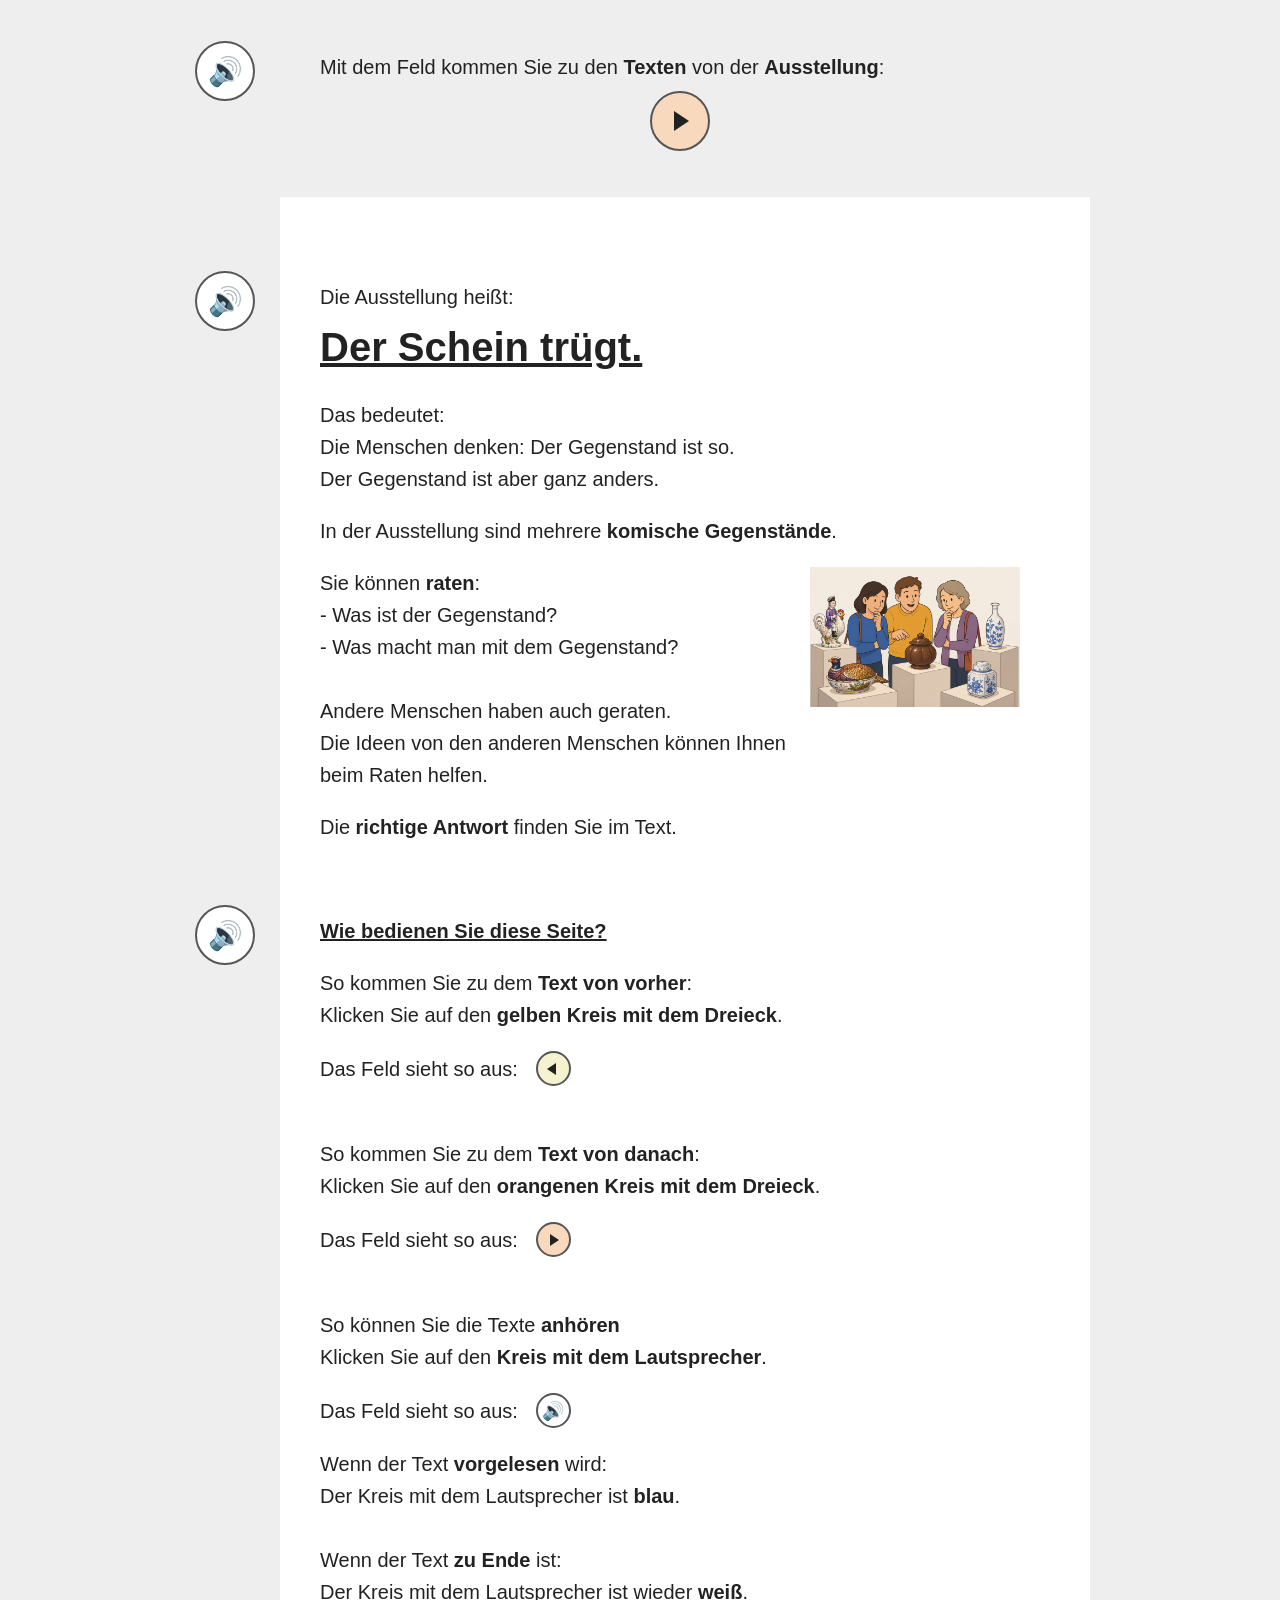
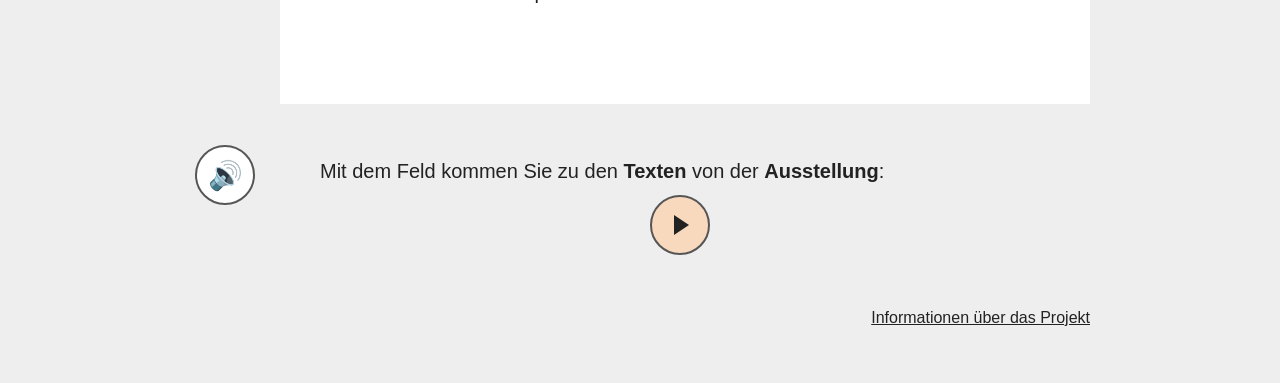
==== index.html @ 8acdafca "Add files via upload" ====
<!DOCTYPE html>
<html lang="de">

<head>
    <meta charset="UTF-8">
    <meta name="viewport" content="width=device-width, initial-scale=1.0">

    <title>Der Schein trügt</title>

    <link rel="stylesheet" href="style.css">
</head>

<body>

    <main>

        <section>

            <!-- =========================================================
                 OBERER GRAUER BEREICH
                 ========================================================= -->

            <div class="grau-bereich oben">

                <!-- Text + Audio oberhalb der Navigation -->
                <div class="audio-zeile einleitung">

                    <div class="audio-button">

                        <button
                            class="audio-start"
                            type="button"
                            aria-label="Audio abspielen">
                            🔊
                        </button>

                        <audio
                            src="audio/Leda_navi_index.wav"
                            preload="none">
                        </audio>

                    </div>

                    <div class="audio-text">

                        <p>
                            Mit dem Feld kommen Sie zu den
                            <strong>Texten</strong> von der
                            <strong>Ausstellung</strong>:
                        </p>

                    </div>

                </div>


                <!-- Obere Navigation -->
                <p class="navigation">

                    <span class="nav-pfeil platzhalter"></span>

                    <a href="manufaktur.html">

                        <button
                            class="nav-pfeil rechts"
                            type="button"
                            aria-label="Zur Ausstellung"
                            title="Zur Ausstellung">
                        </button>

                    </a>

                </p>

            </div>


            <!-- =========================================================
                 NORMALER INHALT
                 ========================================================= -->


            <!-- Einleitung: Abstand -->
            <div class="audio-zeile">

                <div>
                    <br />
                    <br />
                </div>

            </div>


            <!-- =========================================================
                 EINLEITUNG
                 ========================================================= -->

            <div class="audio-zeile">

                <div class="audio-button">

                    <button
                        class="audio-start"
                        type="button"
                        aria-label="Audio abspielen">
                        🔊
                    </button>

                    <audio
                        src="audio/Leda_Einleitung.wav"
                        preload="none">
                    </audio>

                </div>

                <div class="audio-text">

                    <p>
                        Die Ausstellung heißt:
                    </p>

                    <h1>Der Schein trügt.</h1>

                    <p>
                        Das bedeutet:<br />
                        Die Menschen denken: Der Gegenstand ist so.<br />
                        Der Gegenstand ist aber ganz anders.
                    </p>

                    <p>
                        In der Ausstellung sind mehrere
                        <strong>komische Gegenstände</strong>.
                    </p>


                    <!-- Bild + Text zum Raten -->
                    <div class="zeile">

                        <p>
                            Sie können <strong>raten</strong>:<br />
                            - Was ist der Gegenstand?<br />
                            - Was macht man mit dem Gegenstand?<br />
                            <br />

                            Andere Menschen haben auch geraten.<br />

                            Die Ideen von den anderen Menschen können Ihnen
                            beim Raten helfen.
                        </p>

                        <img
                            src="bilder/0_raten.png"
                            alt="In der Ausstellung stehen fünf Gegenstände auf Säulen. Die Gegenstände sind aus Porzellan. Zwischen den Säulen stehen drei Menschen. Sie schauen auf einen braunen Gegenstand auf einer Säule. Sie überlegen: Was ist der Gegenstand?">

                    </div>


                    <p>
                        Die <strong>richtige Antwort</strong> finden Sie im Text.
                    </p>

                    <p>
                        <br />
                    </p>

                </div>

            </div>


            <!-- =========================================================
                 BEDIENUNG DER SEITE
                 ========================================================= -->

            <div class="audio-zeile">

                <!-- Gemeinsamer Audiobutton -->
                <div class="audio-button">

                    <button
                        class="audio-start"
                        type="button"
                        aria-label="Erklärung der Buttons abspielen">
                        🔊
                    </button>

                    <audio
                        src="audio/Leda_index_Bedienung.wav"
                        preload="none">
                    </audio>

                </div>

                <div>

                    <p>
                        <strong><u>Wie bedienen Sie diese Seite?</u></strong>
                    </p>


                    <!-- Navigation: vorher -->
                    <p>
                        So kommen Sie zu dem
                        <strong>Text von vorher</strong>:<br />

                        Klicken Sie auf den
                        <strong>gelben Kreis mit dem Dreieck</strong>.
                    </p>

                    <div class="audio-text button-erklaerung">

                        <p>
                            Das Feld sieht so aus:

                            <button
                                class="nav-pfeil links"
                                type="button"
                                tabindex="-1"
                                aria-hidden="true">
                            </button>
                        </p>

                    </div>


                    <!-- Navigation: danach -->
                    <p>
                        <br />

                        So kommen Sie zu dem
                        <strong>Text von danach</strong>:<br />

                        Klicken Sie auf den
                        <strong>orangenen Kreis mit dem Dreieck</strong>.
                    </p>

                    <div class="audio-text button-erklaerung">

                        <p>
                            Das Feld sieht so aus:

                            <button
                                class="nav-pfeil rechts"
                                type="button"
                                tabindex="-1"
                                aria-hidden="true">
                            </button>
                        </p>

                    </div>


                    <!-- Audio -->
                    <p>
                        <br />

                        So können Sie die Texte
                        <strong>anhören</strong><br />

                        Klicken Sie auf den
                        <strong>Kreis mit dem Lautsprecher</strong>.
                    </p>

                    <div class="audio-text button-erklaerung">

                        <p>
                            Das Feld sieht so aus:

                            <button
                                class="audio-start beispiel-audio"
                                type="button"
                                tabindex="-1"
                                aria-hidden="true">
                                🔊
                            </button>
                        </p>

                    </div>


                    <!-- Status des Audiobuttons -->
                    <p>
                        Wenn der Text <strong>vorgelesen</strong> wird:<br />

                        Der Kreis mit dem Lautsprecher ist <strong>blau</strong>.<br />
                        <br />

                        Wenn der Text <strong>zu Ende</strong> ist:<br />

                        Der Kreis mit dem Lautsprecher ist wieder <strong>weiß</strong>.
                    </p>

                </div>

            </div>


            <!-- Abstand vor dem unteren grauen Bereich -->
            <div class="audio-zeile">

                <div>
                    <br />
                    <br />
                    <br />
                </div>

            </div>


            <!-- =========================================================
                 UNTERER GRAUER BEREICH
                 ========================================================= -->

            <div class="grau-bereich unten">

                <!-- Text + Audio unterhalb des Inhalts -->
                <div class="audio-zeile einleitung unten">

                    <div class="audio-button">

                        <button
                            class="audio-start"
                            type="button"
                            aria-label="Audio abspielen">
                            🔊
                        </button>

                        <audio
                            src="audio/Leda_navi_index.wav"
                            preload="none">
                        </audio>

                    </div>

                    <div class="audio-text">

                        <p>
                            Mit dem Feld kommen Sie zu den
                            <strong>Texten</strong> von der
                            <strong>Ausstellung</strong>:
                        </p>

                    </div>

                </div>


                <!-- Untere Navigation -->
                <p class="navigation">

                    <span class="nav-pfeil platzhalter"></span>

                    <a href="manufaktur.html">

                        <button
                            class="nav-pfeil rechts"
                            type="button"
                            aria-label="Zur Ausstellung"
                            title="Zur Ausstellung">
                        </button>

                    </a>

                </p>


                <!-- Link zur Informationsseite -->
                <div class="projekt-link-bereich">

                    <a
                        href="informationen.html"
                        class="projekt-link">
                        Informationen über das Projekt
                    </a>

                </div>

            </div>

        </section>

    </main>


    <!-- JavaScript -->
    <script src="script.js"></script>

</body>

</html>
---- style.css ----
/* ==================================================
   GRUND-EINSTELLUNGEN
   ================================================== */

body {
    font-family: "Noto Sans", Arial, sans-serif;
    font-size: 20px;
    line-height: 1.6;

    color: #222;
    background-color: #fff;

    margin: 0;
}


/* ==================================================
   HAUPT-INHALT
   ================================================== */

main {
    max-width: 900px;
    margin: 0 auto;
    padding: 0 20px;
}


/* ==================================================
   ÜBERSCHRIFTEN
   ================================================== */

h1 {
    font-size: 2em;
    margin-top: 2px;
    margin-bottom: 20px;
    text-decoration: underline;
}

h2 {
    font-size: 1.5em;
    margin-top: 2px;
    text-decoration: underline;
}


/* ==================================================
   TEXT
   ================================================== */

p {
    margin-bottom: 0;
}


/* ==================================================
   BILDER
   ================================================== */

/* Alle normalen Bilder */

img {
    max-width: 100%;
    height: auto;
    display: block;

    margin-top: 20px;
    margin-bottom: 20px;

    margin-left: auto;
}


/* ==================================================
   GEGENSTANDS-BILDER
   Diese Bilder werden weiterhin speziell behandelt
   ================================================== */

.gegenstand {
    width: auto;
    height: 300px;

    margin-left: 50px;
    margin-right: 0;

    border: 3px solid rgb(100, 97, 97);
    outline-offset: 6px;

    box-shadow:
        0 0 0 8px rgb(118, 117, 117),
        0 0 0 20px rgb(91, 91, 91);
}


/* ==================================================
   AUDIO
   ================================================== */

audio {
    width: 100%;
    max-width: 600px;
    margin: 10px 0 30px 0;
}


/* ==================================================
   ZEILE MIT TEXT UND BILD
   ================================================== */

.zeile {
    display: flex;
    justify-content: space-between;
    align-items: flex-start;

    margin-top: 0;
    gap: 30px;
}

.zeile p {
    flex: 1;
}

.zeile img {
    max-width: 280px;
    max-height: 140px;
    height: auto;

    margin-left: 30px;
}


/* ==================================================
   ALLGEMEINE BUTTONS
   ================================================== */

button {
    font-family: "Noto Sans", sans-serif;
    font-size: 1.2rem;

    padding: 12px 20px;
    margin: 10px;

    cursor: pointer;
}

button:hover {
    background-color: #9fc5ed;
    border-color: #555;
}


/* ==================================================
   AUDIO-ZEILEN
   ================================================== */

.audio-zeile {
    display: grid;
    grid-template-columns: 70px 1fr;
    gap: 60px;

    position: relative;
}


/* ==================================================
   AUDIO-SPALTE
   ================================================== */

.audio-button {
    background-color: transparent;

    text-align: center;

    display: flex;
    justify-content: center;
    align-items: flex-start;
}


/* ==================================================
   TEXTBEREICH
   ================================================== */

.audio-text {
    background-color: transparent;
    padding-right: 30px;
}


/* ==================================================
   GRAUER BEREICH LINKS
   ================================================== */

.audio-zeile::before {
    content: "";

    position: absolute;

    top: 0;
    bottom: 0;

    right: calc(100% - 70px - 20px);

    width: 50vw;

    background-color: #eeeeee;

    z-index: -1;
}


/* ==================================================
   GRAUER BEREICH RECHTS
   ================================================== */

.audio-zeile::after {
    content: "";

    position: absolute;

    top: 0;
    bottom: 0;

    left: 100%;

    width: 50vw;

    background-color: #eeeeee;

    z-index: -1;
}


/* ==================================================
   AUDIOBUTTON
   Immer rund
   ================================================== */

.audio-start {
    font-family: "Noto Sans", Arial, sans-serif;
    font-variant-emoji: text;

    width: 60px;
    height: 60px;

    min-width: 60px;
    min-height: 60px;

    max-width: 60px;
    max-height: 60px;

    padding: 0;
    margin: 10px;

    border-radius: 50%;
    border: 2px solid #575656;

    background-color: #ffffff;

    font-size: 28px;

    display: flex;
    justify-content: center;
    align-items: center;

    cursor: pointer;

    box-sizing: border-box;
    flex-shrink: 0;

    transition:
        background-color 0.15s ease,
        border-color 0.15s ease;
}


/* ==================================================
   AUDIO WIRD ABGESPIELT
   ================================================== */

.audio-start.abspielen {
    background-color: #589af5;
}


/* ==================================================
   EINLEITUNG
   ================================================== */

.einleitung {
    margin-top: 30px;
    margin-bottom: -20px;
}


/* ==================================================
   EINLEITUNG UNTEN
   ================================================== */

.einleitung.unten {
    margin-top: 30px;
    margin-bottom: -20px;
}


/* ==================================================
   NAVIGATION
   ================================================== */

.navigation {
    display: flex;

    justify-content: center;
    align-items: center;

    flex-wrap: wrap;

    margin-top: 0;
    margin-bottom: 45px;

    text-align: center;

    gap: 20px;

    position: relative;
    z-index: 10;
}


/* ==================================================
   NAVIGATION-BUTTONS
   ================================================== */

.navigation button {
    font-family: "Noto Sans", Arial, sans-serif;

    font-size: 18px;
    font-weight: 500;

    padding: 10px 18px;
    margin: 0;

    color: #222;

    background-color: #fff;

    border: 1px solid #999;
    border-radius: 8px;

    cursor: pointer;

    transition:
        background-color 0.15s ease,
        border-color 0.15s ease;
}


/* ==================================================
   GRAUE BEREICHE OBEN UND UNTEN
   ================================================== */

.grau-bereich {
    background-color: #eeeeee;

    width: 100vw;

    position: relative;
    left: 50%;

    transform: translateX(-50%);

    box-sizing: border-box;

    padding-left: max(
        20px,
        calc((100vw - 900px) / 2)
    );

    padding-right: max(
        20px,
        calc((100vw - 900px) / 2)
    );
}


/* ==================================================
   OBERER GRAUER BEREICH
   ================================================== */

.grau-bereich.oben {
    padding-top: 1px;
    padding-bottom: 1px;
}


/* ==================================================
   UNTERER GRAUER BEREICH
   ================================================== */

.grau-bereich.unten {
    padding-top: 1px;
    padding-bottom: 1px;
}


/* ==================================================
   GRAUER BEREICH NACH RECHTS
   ================================================== */

.grau-bereich.oben::after,
.grau-bereich.unten::after {
    content: "";

    position: absolute;

    top: 0;
    bottom: 0;

    left: 100%;

    width: 50vw;

    background-color: #eeeeee;

    z-index: -1;
}


/* ==================================================
   PFEIL-BUTTONS
   ================================================== */

.nav-pfeil {
    width: 60px;
    height: 60px;

    padding: 0 !important;
    margin: 0;

    border: 2px solid #555 !important;
    border-radius: 50% !important;

    display: inline-flex;

    justify-content: center;
    align-items: center;

    position: relative;

    cursor: pointer;

    box-sizing: border-box;

    transition:
        background-color 0.15s ease,
        border-color 0.15s ease;
}


/* ==================================================
   PFEIL NACH LINKS
   ================================================== */

.nav-pfeil.links {
    background: #f4f2cf !important;
}


/* ==================================================
   PFEIL NACH RECHTS
   ================================================== */

.nav-pfeil.rechts {
    background: #f9d9be !important;
}


/* ==================================================
   HOVER LINKS
   ================================================== */

.nav-pfeil.links:hover {
    background: #9fc5ed !important;
    border-color: #222 !important;
}


/* ==================================================
   HOVER RECHTS
   ================================================== */

.nav-pfeil.rechts:hover {
    background: #9fc5ed !important;
    border-color: #222 !important;
}


/* ==================================================
   LINKES DREIECK
   ================================================== */

.nav-pfeil.links::before {
    content: "";

    width: 0;
    height: 0;

    border-top: 10px solid transparent;
    border-bottom: 10px solid transparent;
    border-right: 15px solid #222;

    margin-right: 3px;
}


/* ==================================================
   RECHTES DREIECK
   ================================================== */

.nav-pfeil.rechts::before {
    content: "";

    width: 0;
    height: 0;

    border-top: 10px solid transparent;
    border-bottom: 10px solid transparent;
    border-left: 15px solid #222;

    margin-left: 3px;
}


/* ==================================================
   ERKLÄRUNG DER BUTTONS
   ================================================== */

.button-erklaerung p {
    display: flex;
    align-items: center;
    gap: 10px;
}


/* ==================================================
   TEXT IN DER BUTTON-ERKLÄRUNG
   ================================================== */

.button-erklaerung .audio-text {
    display: flex;

    flex-direction: column;
    align-items: flex-start;

    gap: 10px;
}


/* ==================================================
   ABSTÄNDE DER ABSÄTZE
   ================================================== */

.button-erklaerung .audio-text p {
    margin: 0;
}


/* ==================================================
   KLEINE BEISPIEL-BUTTONS
   ================================================== */

.button-erklaerung .nav-pfeil,
.button-erklaerung .beispiel-audio {
    width: 35px;
    height: 35px;

    min-width: 35px;
    min-height: 35px;

    padding: 0;
    margin: 0 0 0 8px;

    flex-shrink: 0;
    vertical-align: middle;
}


/* ==================================================
   KLEINES LINKES DREIECK
   ================================================== */

.button-erklaerung .nav-pfeil.links::before {
    border-top-width: 6px;
    border-bottom-width: 6px;
    border-right-width: 9px;
}


/* ==================================================
   KLEINES RECHTES DREIECK
   ================================================== */

.button-erklaerung .nav-pfeil.rechts::before {
    border-top-width: 6px;
    border-bottom-width: 6px;
    border-left-width: 9px;
}


/* ==================================================
   KLEINER AUDIOBUTTON IN DER ERKLÄRUNG
   ================================================== */

.button-erklaerung .beispiel-audio {
    font-size: 18px;
}


/* ==================================================
   FARBEN DER KLEINEN BEISPIEL-PFEILE
   ================================================== */

.button-erklaerung .nav-pfeil.links {
    background: #f4f2cf !important;
}

.button-erklaerung .nav-pfeil.rechts {
    background: #f9d9be !important;
}


/* ==================================================
   SMARTPHONE
   ================================================== */

@media (max-width: 600px) {

    body {
        font-size: 18px;
    }

    main {
        padding-left: 15px;
        padding-right: 15px;
    }

    .grau-bereich {
        padding-left: 15px;
        padding-right: 15px;
    }
}


/* ==================================================
   NAVIGATION-PLATZHALTER
   ================================================== */

.nav-pfeil.platzhalter {
    width: 60px;
    height: 60px;

    visibility: hidden;
    pointer-events: none;
}


/* ==================================================
   BILDER IM TEXTBEREICH
   ================================================== */

.audio-text img:not(.gegenstand) {
    position: relative;
    left: -40px;
}


/* ==================================================
   LINK ZU DEN PROJEKTINFORMATIONEN
   ================================================== */

.projekt-link-bereich {
    text-align: right;

    margin-top: 5px;
    margin-bottom: 50px;
}

.projekt-link {
    font-family: "Noto Sans", Arial, sans-serif;

    font-size: 16px;

    color: #222;

    text-decoration: underline;
}

.projekt-link:hover {
    color: #555;
}
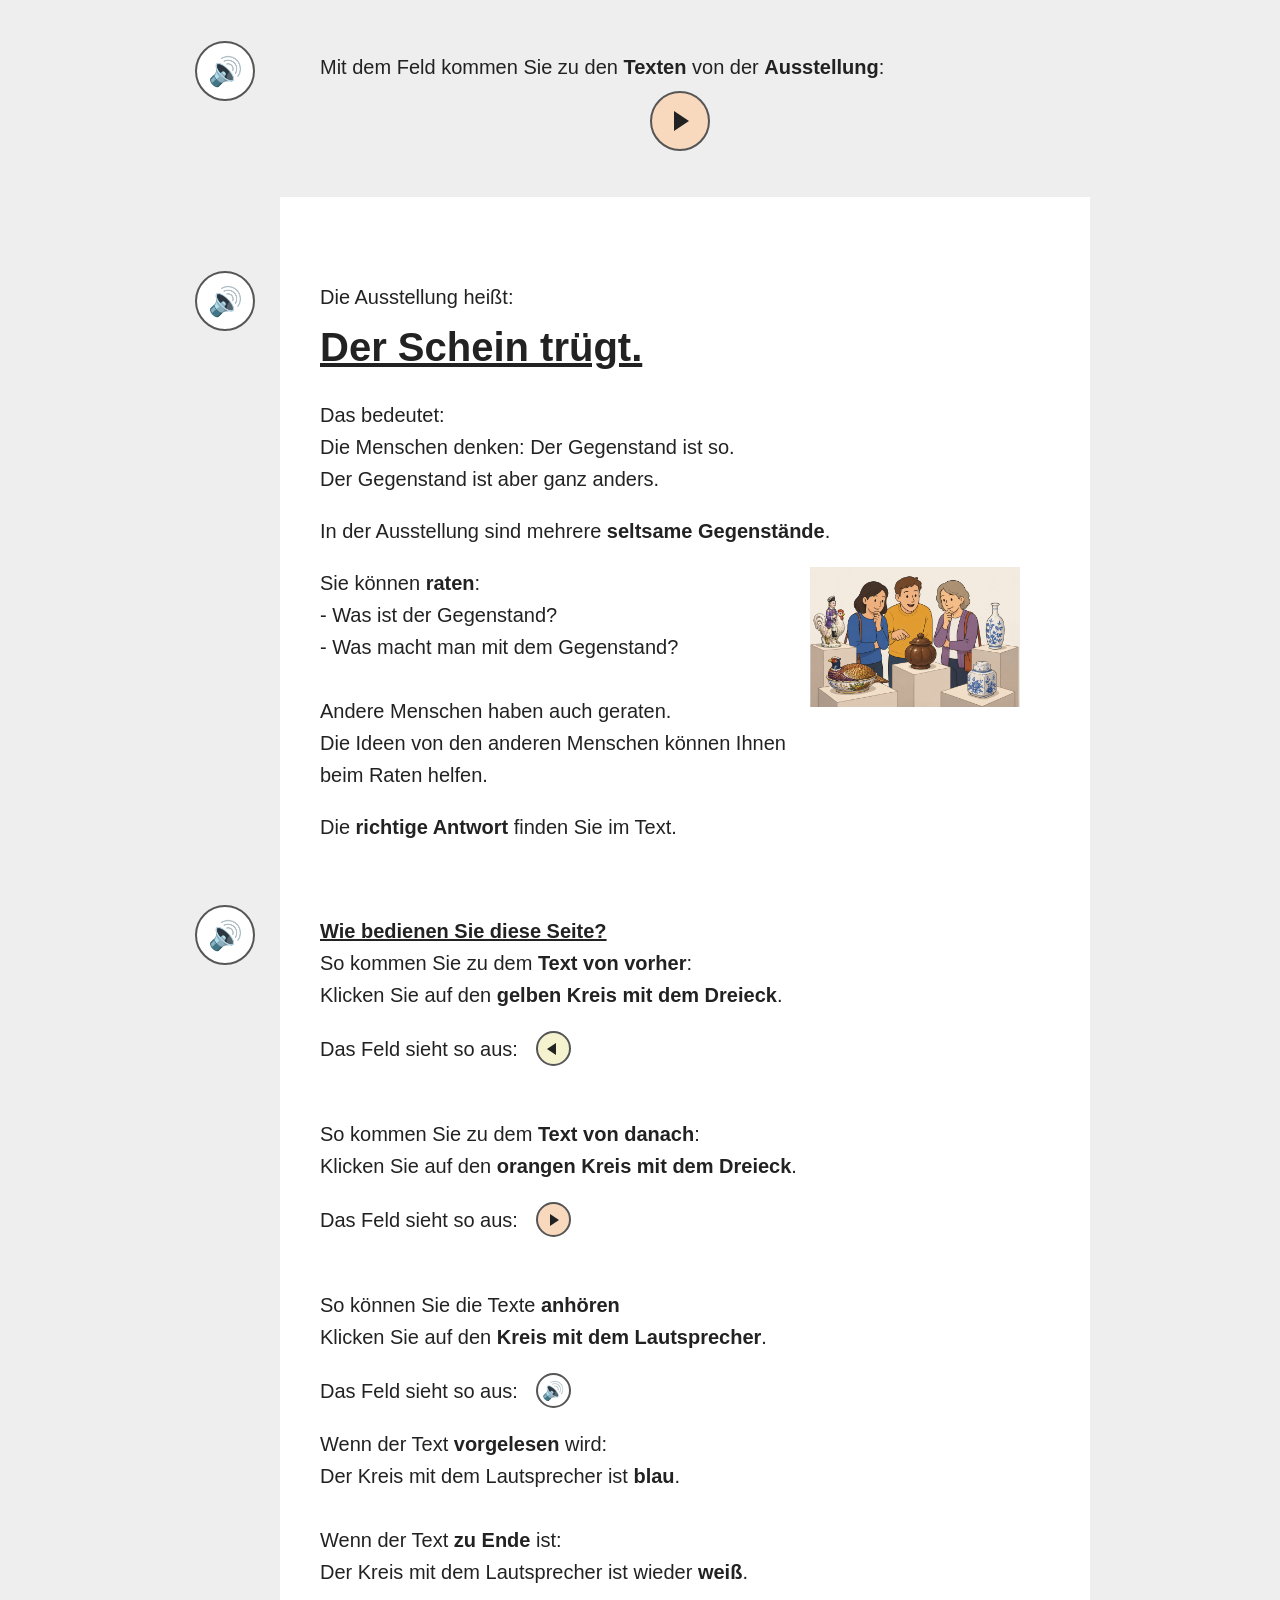
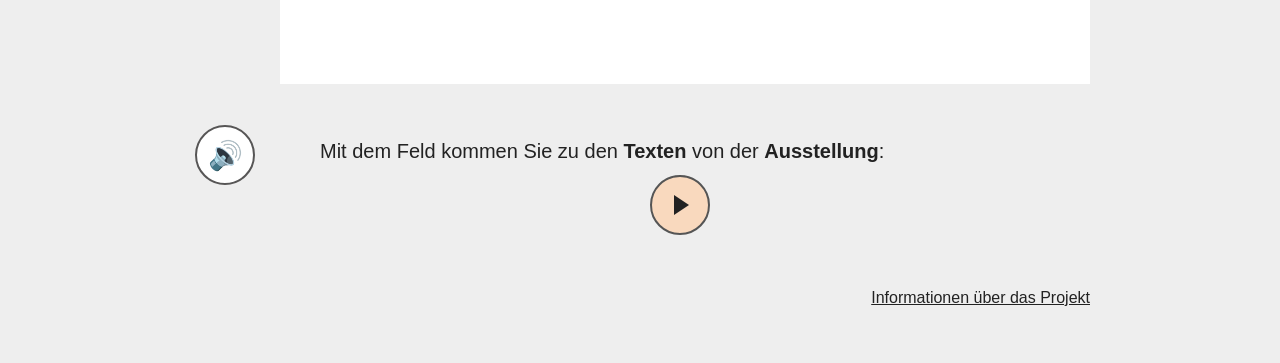
==== commit 63d57805: "Update index.html" ====
--- a/index.html
+++ b/index.html
@@ -129,7 +129,7 @@
 
                     <p>
                         In der Ausstellung sind mehrere
-                        <strong>komische Gegenstände</strong>.
+                        <strong>seltsame Gegenstände</strong>.
                     </p>
 
 
@@ -193,13 +193,9 @@
 
                 <div>
 
-                    <p>
-                        <strong><u>Wie bedienen Sie diese Seite?</u></strong>
-                    </p>
-
-
                     <!-- Navigation: vorher -->
                     <p>
+                        <strong><u>Wie bedienen Sie diese Seite?</u></strong><br/>
                         So kommen Sie zu dem
                         <strong>Text von vorher</strong>:<br />
 
@@ -231,7 +227,7 @@
                         <strong>Text von danach</strong>:<br />
 
                         Klicken Sie auf den
-                        <strong>orangenen Kreis mit dem Dreieck</strong>.
+                        <strong>orangen Kreis mit dem Dreieck</strong>.
                     </p>
 
                     <div class="audio-text button-erklaerung">
@@ -387,4 +383,4 @@
 
 </body>
 
-</html>+</html>
